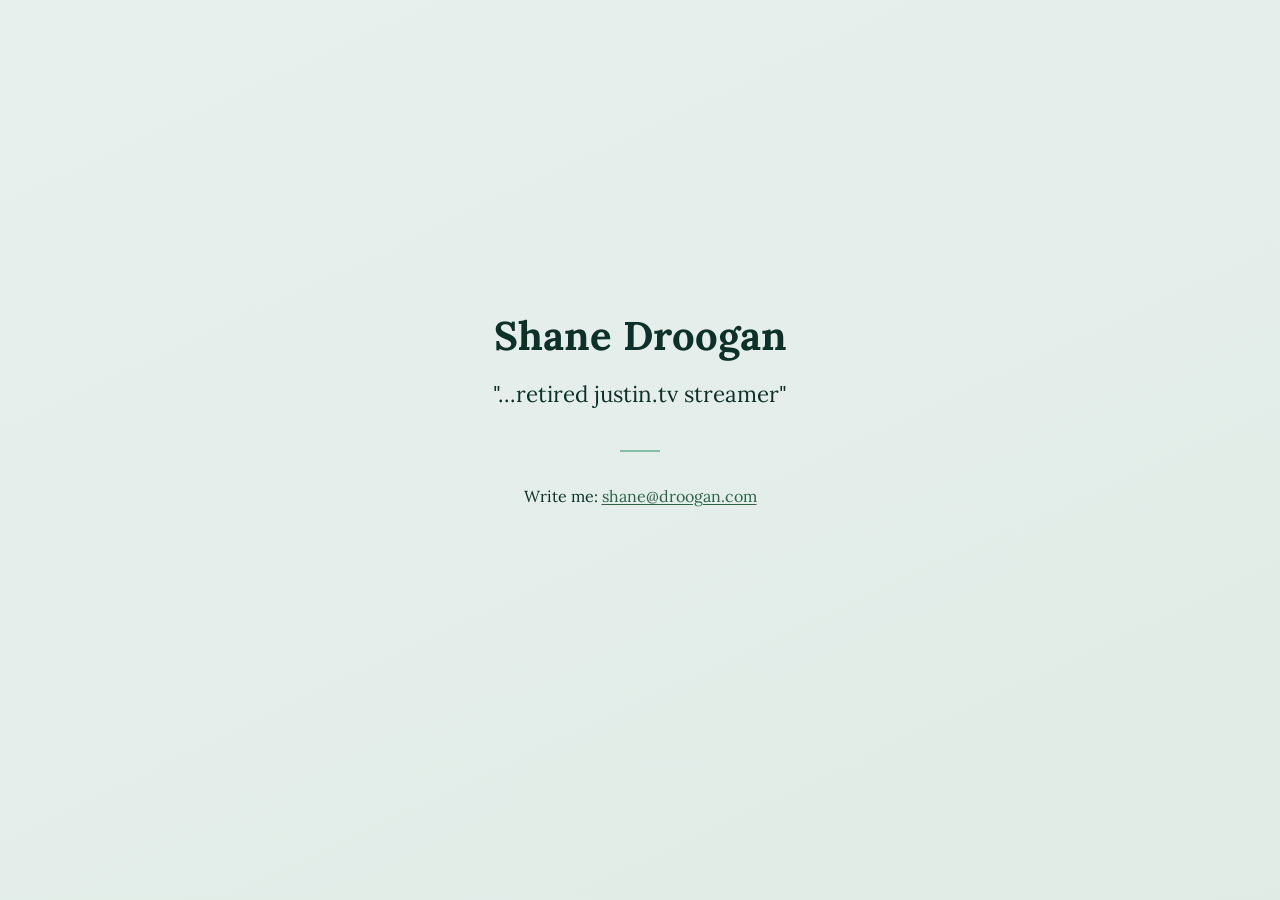
==== index.html @ 711a5748 "Initial commit" ====
<html>

<head>
    <link rel="preconnect" href="https://fonts.googleapis.com">
    <link rel="preconnect" href="https://fonts.gstatic.com" crossorigin>
    <link href="https://fonts.googleapis.com/css2?family=Lora:ital,wght@0,400..700;1,400..700&family=Silkscreen"
        rel="stylesheet">
    <link rel="stylesheet" href="styles.css" />
</head>

<body>
    <div class="hero-container">
        <h1 class="hero">Shane Droogan</h1>
    </div>
    <div class="rotator-item" id="rotator-item"></div>
    <div class="divider"></div>
    <div class="hero-subtext">
        <p>Write me: <a href="mailto:shane@droogan.com">shane@droogan.com</a></p>
    </div>

</body>
<script>
    (() => {
        const streak = Math.floor((Date.now() - new Date('2026-01-01')) / (1000 * 60 * 60 * 24))
        const streakArticle = streak.toString()[0] === '8' ? 'an' : 'a'
        // ——— CONFIG ———
        const words = [
            // Nothing to see here; this is a very sophisticated API
            '"...an engine of shareholder value creation"',
            '"...a fairly good dancer"',
            '"...great at moving lots of data very quickly"',
            '"...cooks up a mean burger, this guy"',
            '"...switches doors when presented with the Monty Hall problem"',
            `...has ${streakArticle} ${Math.floor((Date.now() - new Date('2026-01-01')) / (1000 * 60 * 60 * 24))} day streak in the NYT crossword`,
            '"...would pull the lever in the trolley problem"',
            '"...cries at the most inexplicable times during movies"',
            '"...has great qualities except he uses Vim"',
            '"...is a  . . . really good . . . writer"',
            '"...retired justin.tv streamer"',
            '"...has contributed to The Rust Programming Language (Ch. 15 Smart Pointers)"',
            '"...chews quietly"',
            '"...thinks chess is a sport"',
            '"...has an AWS certification"',
            '"...what was I saying?"'
        ];
        // ———————————————
        const selection = Date.now() % words.length
        const item = document.getElementById('rotator-item');
        const word = words[selection];
        item.textContent = word;
    })();
</script>

</html>
---- styles.css ----
/* ===== Reset & Box Model ===== */
*,
*::before,
*::after {
  margin: 0;
  padding: 0;
  box-sizing: border-box;
}

.hero-container {
    position: relative;
    height: 40%;
    width: 100%;
    display: flex;
    align-items: end;
    justify-content: center;
}


.hero-subtext {
    display: flex;
    align-items: top;
    justify-content: center;
}

/* ===== Rotator effect ===== */
  .rotator-item {
    height: 3em;
    margin-bottom: 1em;
    line-height: 1.4em;
    font-size: 1.4em;
    display: flex;
    align-items: center;
    justify-content: center;
    white-space: nowrap;
  }

.divider {
    height: 1px;
    width: 40px;
    margin:auto;
    margin-bottom: 2em;
    border: solid 1px #85bda6 ;
}

/* ===== Root Defaults ===== */
:root {
  --text: #0d3129;
  --text-muted: #555;
  --bg: linear-gradient(155deg, #e8f0ed, #e0ebe6);
  --accent: #2d6249;
  --max-width: 680px;
  --space-xs: 0.25rem;
  --space-sm: 0.5rem;
  --space-md: 1rem;
  --space-lg: 2rem;
  --space-xl: 4rem;
}

/* ===== Base ===== */
html {
  -webkit-text-size-adjust: 100%;
  scroll-behavior: smooth;
}

body {
  font-family: Lora;
  font-size: 1rem;
  line-height: 1.6;
  color: var(--text);
  background: var(--bg);
  min-height: 100dvh;
}

/* ===== Typography ===== */
h1, h2, h3, h4 {
  line-height: 1.2;
  text-wrap: balance;
}

h1 { font-size: clamp(1.75rem, 4vw, 2.5rem); }
h2 { font-size: clamp(1.35rem, 3vw, 1.75rem); }
h3 { font-size: clamp(1.1rem, 2.5vw, 1.35rem); }

p, li, blockquote {
  text-wrap: pretty;
  max-width: 65ch;
}

a {
  color: var(--accent);
  text-decoration-thickness: 1px;
  text-underline-offset: 0.15em;
}

a:hover {
  text-decoration-thickness: 2px;
}

/* ===== Media ===== */
img, picture, video, svg {
  display: block;
  max-width: 100%;
  height: auto;
}

/* ===== Layout Utility ===== */
.container {
  width: min(var(--max-width), 100% - var(--space-lg) * 2);
  margin-inline: auto;
}

/* ===== Responsive Spacing ===== */
section {
  padding-block: var(--space-xl);
}

/* ===== Reduced Motion ===== */
@media (prefers-reduced-motion: reduce) {
  *, *::before, *::after {
    animation-duration: 0.01ms !important;
    animation-iteration-count: 1 !important;
    transition-duration: 0.01ms !important;
    scroll-behavior: auto !important;
  }
}

/* ===== Dark Mode ===== */
@media (prefers-color-scheme: dark) {
  :root {
    --text: #e4eeea;
    --text-muted: #999;
    --bg: linear-gradient(155deg,#072320, #051d17);
    /* --bg: radial-gradient(#072320, #051d17); */
    --accent: #85bda6;
  }
}
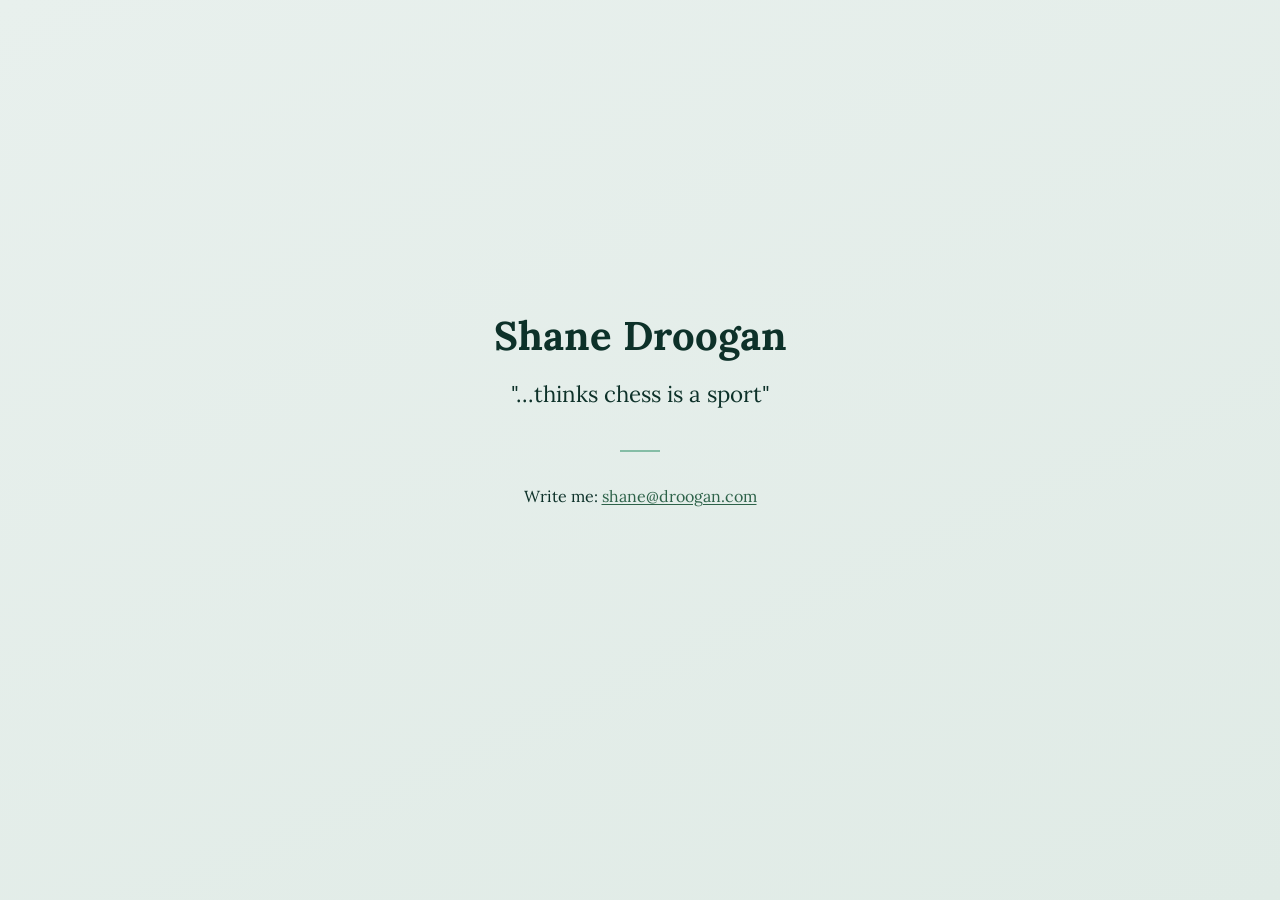
==== commit eae6a9b6: "Add viewport meta tag" ====
--- a/index.html
+++ b/index.html
@@ -6,6 +6,7 @@
     <link href="https://fonts.googleapis.com/css2?family=Lora:ital,wght@0,400..700;1,400..700&family=Silkscreen"
         rel="stylesheet">
     <link rel="stylesheet" href="styles.css" />
+    <meta name="viewport" content="width=device-width, initial-scale=1">
 </head>
 
 <body>
--- a/styles.css
+++ b/styles.css
@@ -27,8 +27,11 @@
   .rotator-item {
     height: 3em;
     margin-bottom: 1em;
+    margin-left: 10%;
+    margin-right: 10%;
+    text-wrap: pretty;
     line-height: 1.4em;
-    font-size: 1.4em;
+    font-size: clamp(0.5em, 3vw, 1.4em);
     display: flex;
     align-items: center;
     justify-content: center;
@@ -87,6 +90,19 @@
   max-width: 65ch;
 }
 
+/* @media (max-width: 640px) {
+  h1 {
+    font-size: 4.5rem;
+  }
+  .rotator-item {
+    font-size: 3rem;
+  }
+
+  .hero-subtext {
+    font-size: 2rem;
+  }
+} */
+
 a {
   color: var(--accent);
   text-decoration-thickness: 1px;
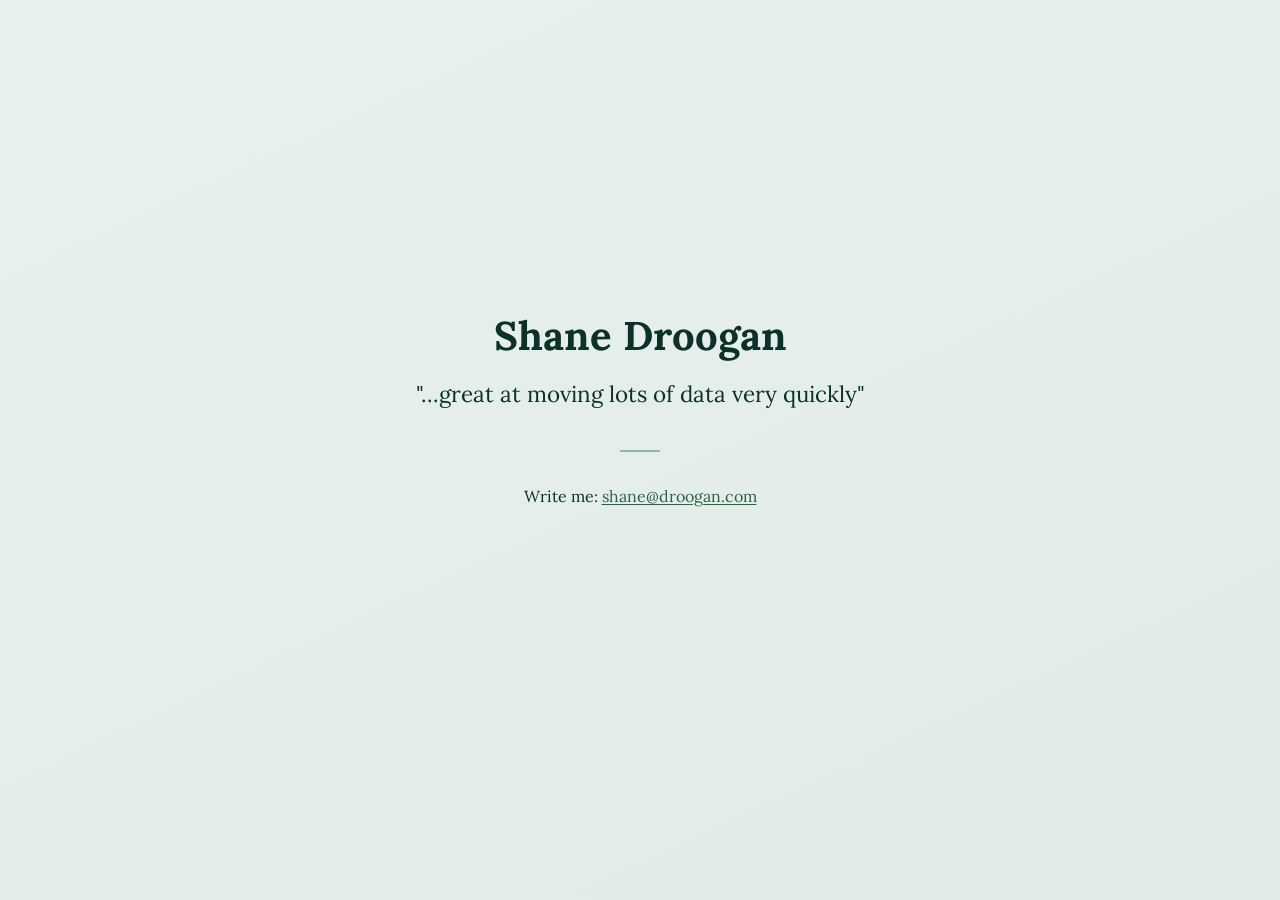
==== commit 4de63a39: "Trimmed up text" ====
--- a/index.html
+++ b/index.html
@@ -31,14 +31,13 @@
             '"...a fairly good dancer"',
             '"...great at moving lots of data very quickly"',
             '"...cooks up a mean burger, this guy"',
-            '"...switches doors when presented with the Monty Hall problem"',
+            '"...switches doors in the Monty Hall problem"',
             `...has ${streakArticle} ${Math.floor((Date.now() - new Date('2026-01-01')) / (1000 * 60 * 60 * 24))} day streak in the NYT crossword`,
             '"...would pull the lever in the trolley problem"',
-            '"...cries at the most inexplicable times during movies"',
             '"...has great qualities except he uses Vim"',
             '"...is a  . . . really good . . . writer"',
             '"...retired justin.tv streamer"',
-            '"...has contributed to The Rust Programming Language (Ch. 15 Smart Pointers)"',
+            '"...has contributed to The Rust Programming Language"',
             '"...chews quietly"',
             '"...thinks chess is a sport"',
             '"...has an AWS certification"',
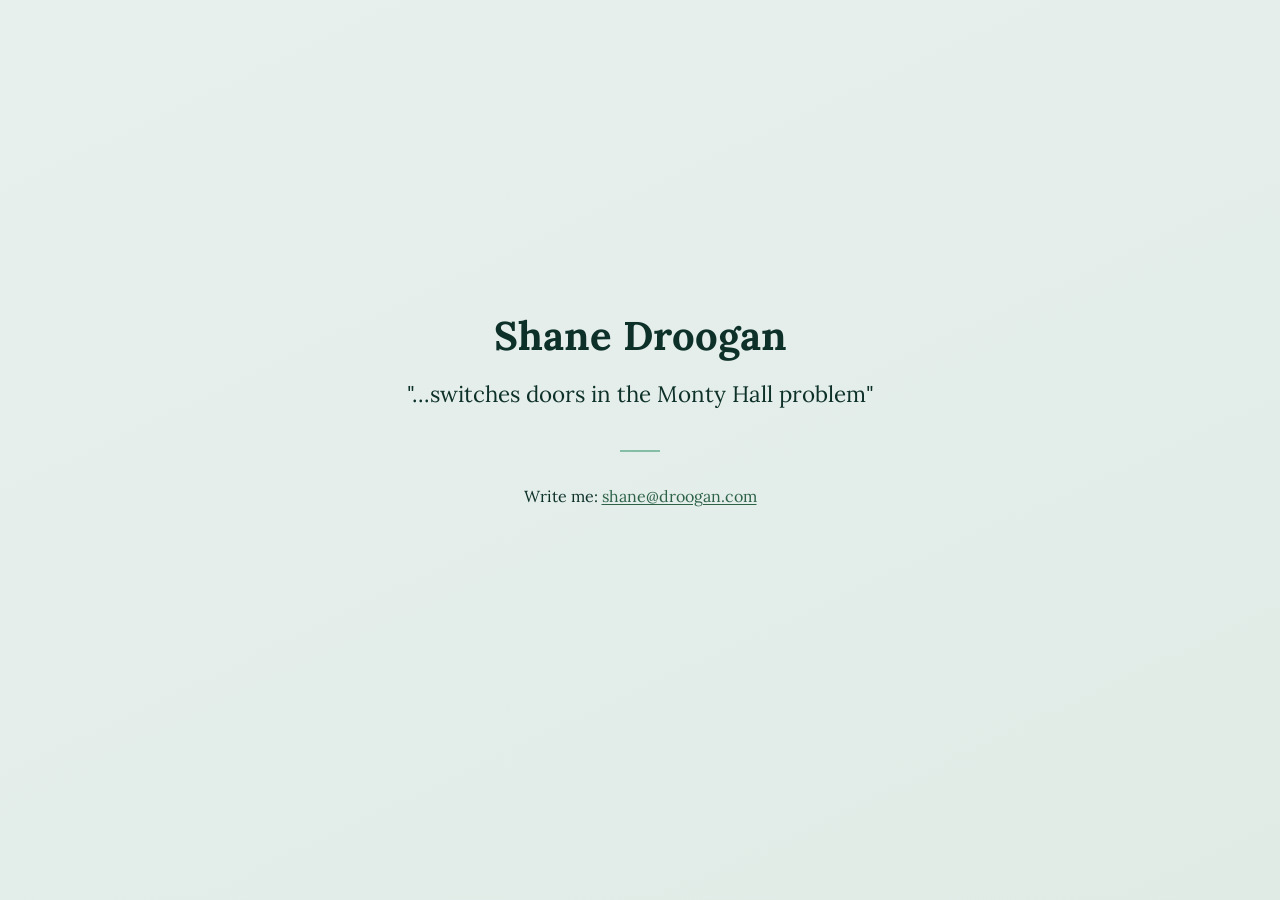
==== commit 3feca9de: "Add theme-color meta tags for safari" ====
--- a/index.html
+++ b/index.html
@@ -7,6 +7,8 @@
         rel="stylesheet">
     <link rel="stylesheet" href="styles.css" />
     <meta name="viewport" content="width=device-width, initial-scale=1">
+    <meta name="theme-color" content="#072320" media="(prefers-color-scheme: dark)">
+    <meta name="theme-color" content="#e8f0ed" media="(prefers-color-scheme: light)">
 </head>
 
 <body>
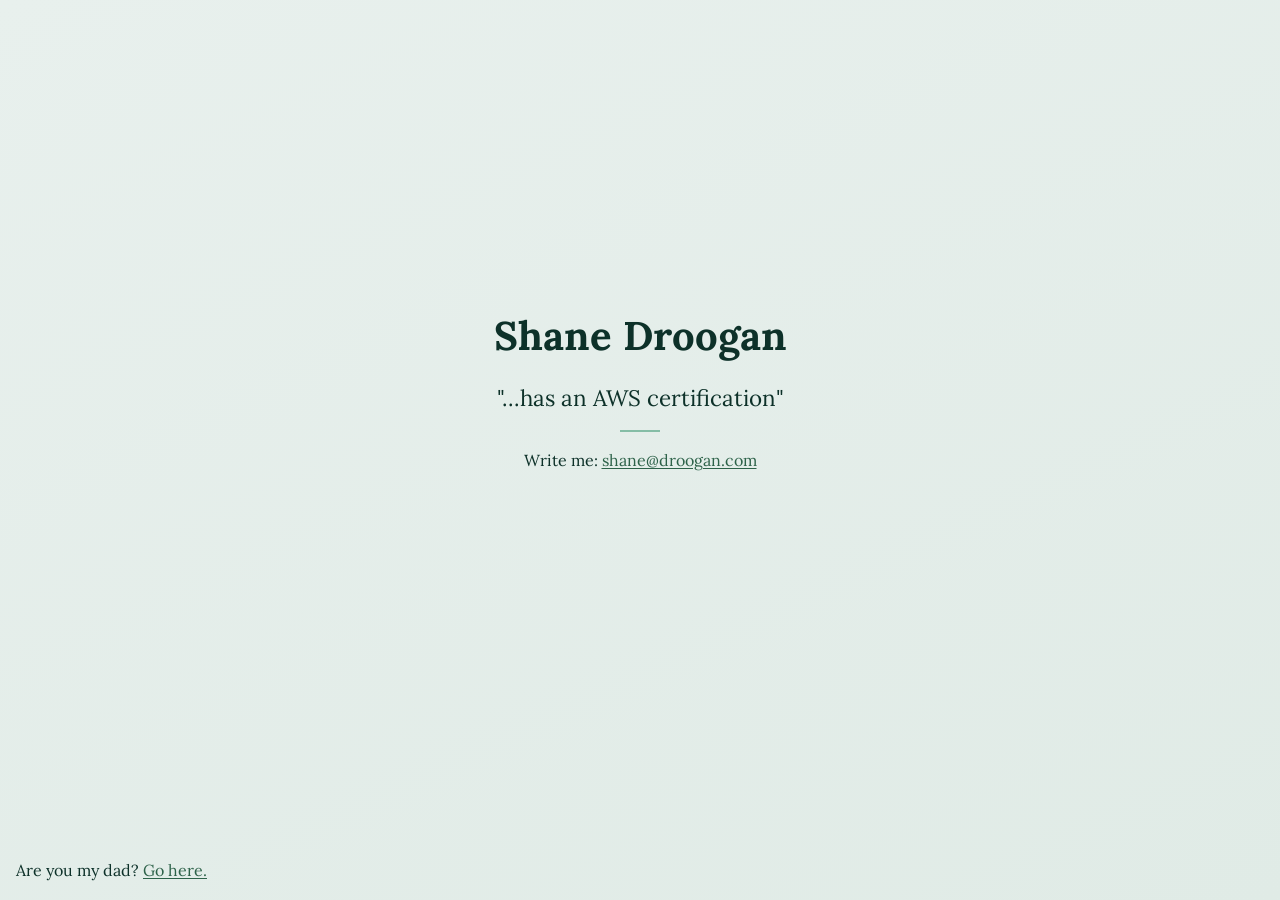
==== commit 02d0fcc0: "Add dad bday puzzle" ====
--- a/index.html
+++ b/index.html
@@ -19,6 +19,9 @@
     <div class="divider"></div>
     <div class="hero-subtext">
         <p>Write me: <a href="mailto:shane@droogan.com">shane@droogan.com</a></p>
+    </div>
+    <div class="birthday">
+        Are you my dad? <a href="/birthday">Go here.</a>
     </div>
 
 </body>
--- a/styles.css
+++ b/styles.css
@@ -25,8 +25,7 @@
 
 /* ===== Rotator effect ===== */
   .rotator-item {
-    height: 3em;
-    margin-bottom: 1em;
+    margin-top: 1em;
     margin-left: 10%;
     margin-right: 10%;
     text-wrap: pretty;
@@ -42,8 +41,15 @@
     height: 1px;
     width: 40px;
     margin:auto;
-    margin-bottom: 2em;
+    margin-top: 1em;
+    margin-bottom: 1em;
     border: solid 1px #85bda6 ;
+}
+
+.birthday {
+  position: fixed;
+  bottom:1em;
+  left: 1em;
 }
 
 /* ===== Root Defaults ===== */
@@ -89,19 +95,6 @@
   text-wrap: pretty;
   max-width: 65ch;
 }
-
-/* @media (max-width: 640px) {
-  h1 {
-    font-size: 4.5rem;
-  }
-  .rotator-item {
-    font-size: 3rem;
-  }
-
-  .hero-subtext {
-    font-size: 2rem;
-  }
-} */
 
 a {
   color: var(--accent);
@@ -150,4 +143,14 @@
     /* --bg: radial-gradient(#072320, #051d17); */
     --accent: #85bda6;
   }
+}
+
+html {
+  background-color: #e8f0ed;
+}
+
+@media (prefers-color-scheme: dark) {
+  html {
+    background-color: #072320;
+  }
 }
